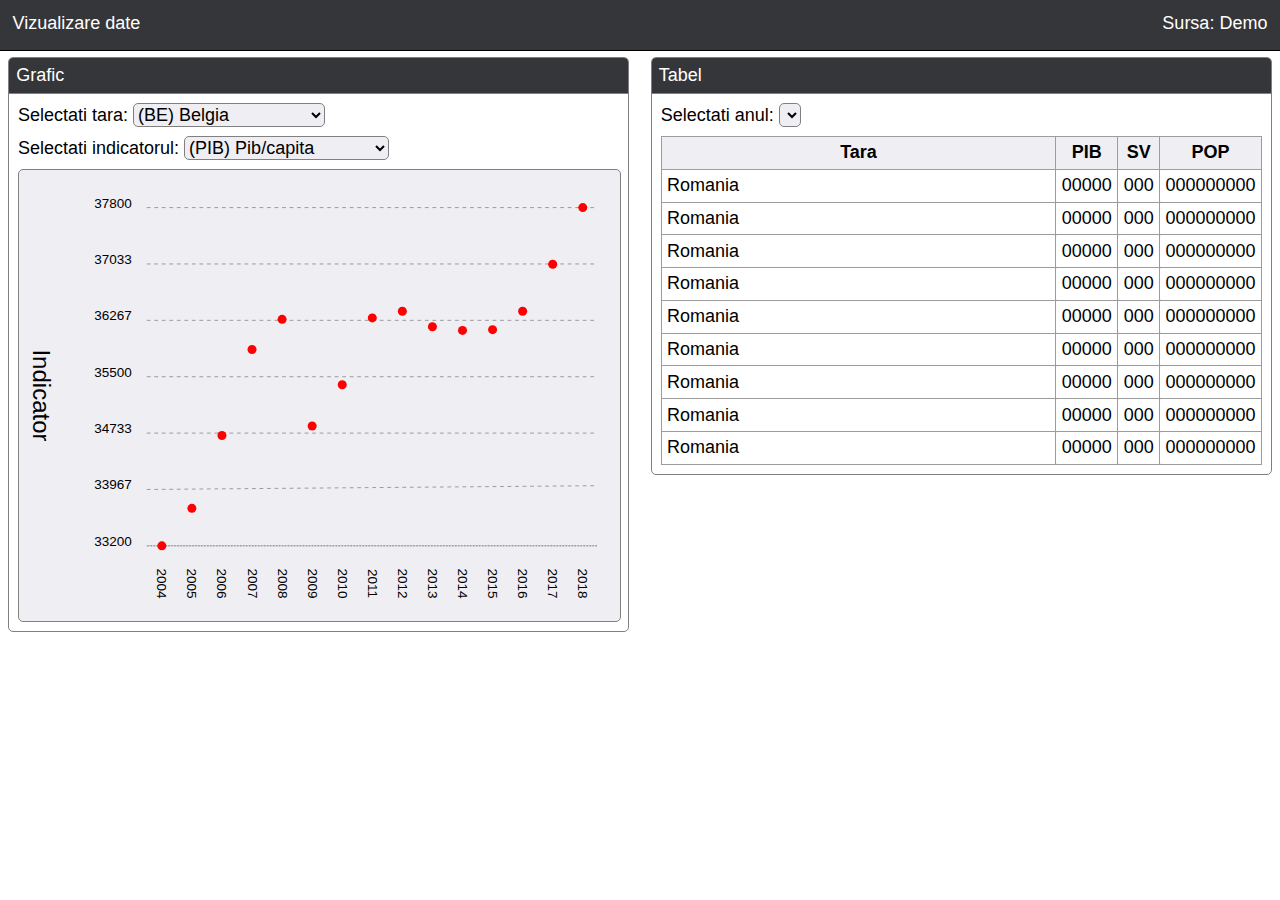
==== index.html @ eb5a077c "Initial commit" ====
<!DOCTYPE html>
<html>
    <head>
        <meta charset="utf-8">
        <meta name="viewport" content="width=device-width, initial-scale=1">

        <title>Proiect 3 MM - Vizualizare Date - Ciuca Marius Cosmin</title>
 
        <link rel="stylesheet" href="3_1078_CIUCA_Marius_Cosmin.css" />  
        <script type="text/javascript" src="3_1078_CIUCA_Marius_Cosmin.js"></script>  
    </head>
    <body> 
        <div class="statusBar">
            <p class="title">Vizualizare date</p>
            <p class="extraInfo">Sursa: <span id="dataSource">Demo</span></p>
        </div>
        <div class="statusBarSpacer"></div>

        <div class="card">
            <div class="card-header">Grafic</div> 
            <div class="card-body lineGraph">
                <label for="selectCountry">Selectati tara:</label>
                <select id="selectCountry" class="component">
                    <option value="BE">(BE) Belgia</option>
                    <option value="BG">(BG) Bulgaria</option>
                    <option value="CZ">(CZ) Republica Ceha</option>
                    <option value="DK">(DK) Danemarca</option>
                    <option value="DE">(DE) Germania</option>
                    <option value="EE">(EE) Estonia</option>
                    <option value="IE">(IE) Irlanda</option>
                    <option value="EL">(EL) Grecia</option>
                    <option value="ES">(ES) Spania</option>
                    <option value="FR">(FR) Franta</option>
                    <option value="HR">(HR) Croatia</option>
                    <option value="IT">(IT) Italia</option>
                    <option value="CY">(CY) Cipru</option>
                    <option value="LV">(LV) Letonia</option>
                    <option value="LT">(LT) Lituania</option>
                    <option value="LU">(LU) Luxemburg</option>
                    <option value="HU">(HU) Ungaria</option>
                    <option value="MT">(MT) Malta</option>
                    <option value="NL">(NL) Olanda</option>
                    <option value="AT">(AT) Austria</option>
                    <option value="PL">(PL) Polonia</option>
                    <option value="PT">(PT) Portugalia</option>
                    <option value="RO">(RO) Romania</option>
                    <option value="SI">(SI) Slovenia</option>
                    <option value="SK">(SK) Slovacia</option>
                    <option value="FI">(FI) Finlanda</option>
                    <option value="SE">(SE) Suedia</option>
                </select>
                <br/>
                
                <label for="selectCountry">Selectati indicatorul:</label>
                <select id="selectIndicator" class="component"> 
                    <option value="PIB">(PIB) Pib/capita</option>
                    <option value="SV">(SV) Speranta de viata</option>
                    <option value="POP">(POP) Populatia</option>
                </select>  

                <svg id="lineGraphSvg" viewBox="0 0 800 600" class="component graph">  
                    <g> 
                        <line class="level-grid" x1="170" x2="770" y1="50" y2="50"></line> 
                        <line class="level-grid" x1="170" x2="770" y1="125" y2="125"></line> 
                        <line class="level-grid" x1="170" x2="770" y1="200" y2="200"></line> 
                        <line class="level-grid" x1="170" x2="770" y1="275" y2="275"></line> 
                        <line class="level-grid" x1="170" x2="770" y1="350" y2="350"></line> 
                        <line class="level-grid" x1="170" x2="770" y1="425" y2="420"></line> 
                        <line class="base-grid" x1="170" x2="770" y1="500" y2="500"></line>
                    </g>
                    
                    <g class="y-labels">
                        <text x="150" y="50" >00000000</text>
                        <text x="150" y="125">0000000</text>
                        <text x="150" y="200">000000</text>
                        <text x="150" y="275">00000</text>
                        <text x="150" y="350">0000</text>
                        <text x="150" y="425">000</text>
                        <text x="150" y="500">0</text>
                        
                        <text x="30" y="300" class="y-title">Indicator</text>
                    </g>

                    <g class="x-labels">
                        <text x="190" y="550">0000</text>
                        <text x="230" y="550">0000</text>
                        <text x="270" y="550">0000</text>
                        <text x="310" y="550">0000</text>
                        <text x="350" y="550">0000</text>
                        <text x="390" y="550">0000</text>
                        <text x="430" y="550">0000</text>
                        <text x="470" y="550">0000</text>
                        <text x="510" y="550">0000</text>
                        <text x="550" y="550">0000</text>
                        <text x="590" y="550">0000</text>
                        <text x="630" y="550">0000</text>
                        <text x="670" y="550">0000</text>
                        <text x="710" y="550">0000</text>
                        <text x="750" y="550">0000</text> 
                    </g>

                    <polyline class="data-line" 
                        points="
                        190,500
                        230,500
                        270,500
                        310,500
                        350,500
                        390,500
                        430,500
                        470,500
                        510,500
                        550,500
                        590,500
                        630,500
                        670,500
                        710,500
                        750,500" />
        
                    <g id="lineGraphPoints" class="data-points"> 
                        <circle cx="190" cy="500" r="6"></circle>
                        <circle cx="230" cy="500" r="6"></circle>
                        <circle cx="270" cy="500" r="6"></circle>
                        <circle cx="310" cy="500" r="6"></circle>
                        <circle cx="350" cy="500" r="6"></circle>
                        <circle cx="390" cy="500" r="6"></circle>
                        <circle cx="430" cy="500" r="6"></circle>
                        <circle cx="470" cy="500" r="6"></circle>
                        <circle cx="510" cy="500" r="6"></circle>
                        <circle cx="550" cy="500" r="6"></circle>
                        <circle cx="590" cy="500" r="6"></circle>
                        <circle cx="630" cy="500" r="6"></circle>
                        <circle cx="670" cy="500" r="6"></circle>
                        <circle cx="710" cy="500" r="6"></circle>
                        <circle cx="750" cy="500" r="6"></circle>
                    </g>  
                    
                    <polyline class="data-line-zone" 
                        points="
                        190,500
                        230,500
                        270,500
                        310,500
                        350,500
                        390,500
                        430,500
                        470,500
                        510,500
                        550,500
                        590,500
                        630,500
                        670,500
                        710,500
                        750,500" />

                    <text class="tool-tip" id="lineGraphToolTip" x="190" y="500">xcvb</text>
                
                </svg>
            </div>
        </div>
 
        <div class="card right-card">
            <div class="card-header">Tabel</div> 
            <div class="card-body scrollable"> 
                <label for="selectYear">Selectati anul:</label>
                <select id="selectYear" class="component"></select>  
                
                <table class="component table"> 
                    <thead>
                        <tr>
                            <th>Tara</th>
                            <th>PIB</th>
                            <th>SV</th>
                            <th>POP</th>
                        </tr>
                    </thead> 
                    <tbody>
                        <tr>
                            <td>Romania</td>
                            <td class="table-number">00000</td> 
                            <td class="table-number">000</td> 
                            <td class="table-number">000000000</td> 
                        </tr>
                        <tr>
                            <td>Romania</td>
                            <td class="table-number">00000</td> 
                            <td class="table-number">000</td> 
                            <td class="table-number">000000000</td> 
                        </tr>
                        <tr>
                            <td>Romania</td>
                            <td class="table-number">00000</td> 
                            <td class="table-number">000</td> 
                            <td class="table-number">000000000</td> 
                        </tr>
                        <tr>
                            <td>Romania</td>
                            <td class="table-number">00000</td> 
                            <td class="table-number">000</td> 
                            <td class="table-number">000000000</td> 
                        </tr>
                        <tr>
                            <td>Romania</td>
                            <td class="table-number">00000</td> 
                            <td class="table-number">000</td> 
                            <td class="table-number">000000000</td> 
                        </tr>
                        <tr>
                            <td>Romania</td>
                            <td class="table-number">00000</td> 
                            <td class="table-number">000</td> 
                            <td class="table-number">000000000</td> 
                        </tr>
                        <tr>
                            <td>Romania</td>
                            <td class="table-number">00000</td> 
                            <td class="table-number">000</td> 
                            <td class="table-number">000000000</td> 
                        </tr>
                        <tr>
                            <td>Romania</td>
                            <td class="table-number">00000</td> 
                            <td class="table-number">000</td> 
                            <td class="table-number">000000000</td> 
                        </tr>
                        <tr>
                            <td>Romania</td>
                            <td class="table-number">00000</td> 
                            <td class="table-number">000</td> 
                            <td class="table-number">000000000</td> 
                        </tr>
                    </tbody>
                </table>
            </div>
        </div>
    </body>
</html>
---- 3_1078_CIUCA_Marius_Cosmin.css ----
* {
    font-family: Verdana, Geneva, Tahoma, sans-serif;
    font-size: large;
}

.statusBar{
    z-index: 999;
    border-bottom: 1px solid black;

    color:white;
    background-color: #35363A;
    position: fixed;
    top:0;
    left:0;
    right:0;
    overflow: hidden;
    height: 1.4em;

    padding: 0.7em;
}
.statusBar * {
    display: inline;
    margin: 0;
}
.statusBar .extraInfo {
    float: right;
}
.statusBarSpacer{
    height: 2.7em;
} 
@media only screen and (max-width: 320px) { 
    .statusBar{
        height: 2.0em;
    }
    .statusBarSpacer{
        height: 4em;
    } 
    .statusBar .extraInfo {
        float: none;
        display: block;
        text-align: right;
    }
}



.card{
    display: inline-block;
    border: 1px solid gray;
    border-radius: 5px;
    background-color: white; 
    overflow: hidden;
    margin-bottom: 2em;

    width:49%; 
}
.card-header{
    border-bottom: 1px solid gray;  
    background-color: #35363A;
    color:white; 
    padding: 0.4em;
}
.card-body{  
    position: relative;
    padding: 0.5em; 
    padding-bottom: 0;

    overflow-x: scroll;
}
.card-body select{ 
    width: auto; 
} 
.card-body #lineGraphSvg{
    width: 100%;
    display: block;
}   
.right-card{
    float: right; 
} 
@media only screen and (max-width: 1020px) { 
    .card{ 
        margin: 0 auto;
        margin-bottom: 2em;
        width: 600px;
        display: block;
    }
    .right-card{
        float: unset;  
    } 
}
@media only screen and (max-width: 690px) { 
    .card{  
        width: 100%;
        display: block;
    }
    .right-card{
        float: unset;  
    } 
}


.component {   
    margin: 0 0 0.5em 0;
    padding: 0;
    border: 1px solid gray;
    border-radius: 5px;
    background-color: #EFEEF3; 
    border-collapse: collapse;
}

 

.graph .x-labels {
    writing-mode: vertical-rl; 
    text-anchor: middle;
} 
.graph .y-labels {
    writing-mode: horizontal-tb;  
    text-anchor: end;
} 
.graph .x-title { 
    font-size: xx-large; 
    text-anchor: middle;

    writing-mode: horizontal-tb; 
} 
.graph .y-title { 
    font-size: xx-large; 
    text-anchor: middle;
 
    writing-mode: vertical-rl; 
}
 
.graph .base-grid {
    stroke: gray;
    stroke-dasharray: 1;
    stroke-width: 2;
} 
.graph .level-grid {
    stroke: gray;
    stroke-dasharray: 5;
    stroke-width: 1;
} 


.data-points {   
    opacity: 0%;
}
.data-points circle {
    transition: all 1s ease;
    fill: red; 
} 
.tool-tip{ 
    fill: gray;
    text-anchor: middle;
    border: 1px solid gray;
    transform: translateY(-1em);
    
    transition: all 0.5s ease;
    opacity: 0%;
}
.data-line {
    fill: none;
    stroke: lightcoral;
    stroke-width: 3;   
 
    opacity: 0%;
} 
.data-line-zone {
    fill: none;
    stroke: lightblue;
    stroke-width: 50;   
 
    opacity: 0%;
} 




.table {
    width:100%;
}
.table td, .table th{
    border: 1px solid rgb(156, 156, 156);
    border-radius: 3px;
    padding: 0.3rem;
    overflow: hidden;
} 
.table tbody tr{
    background-color: white;
} 
.table tbody tr:hover {
    color: red; 
    cursor: default;
}
.table .table-number{
    text-align: right;
    width: 1px;
}
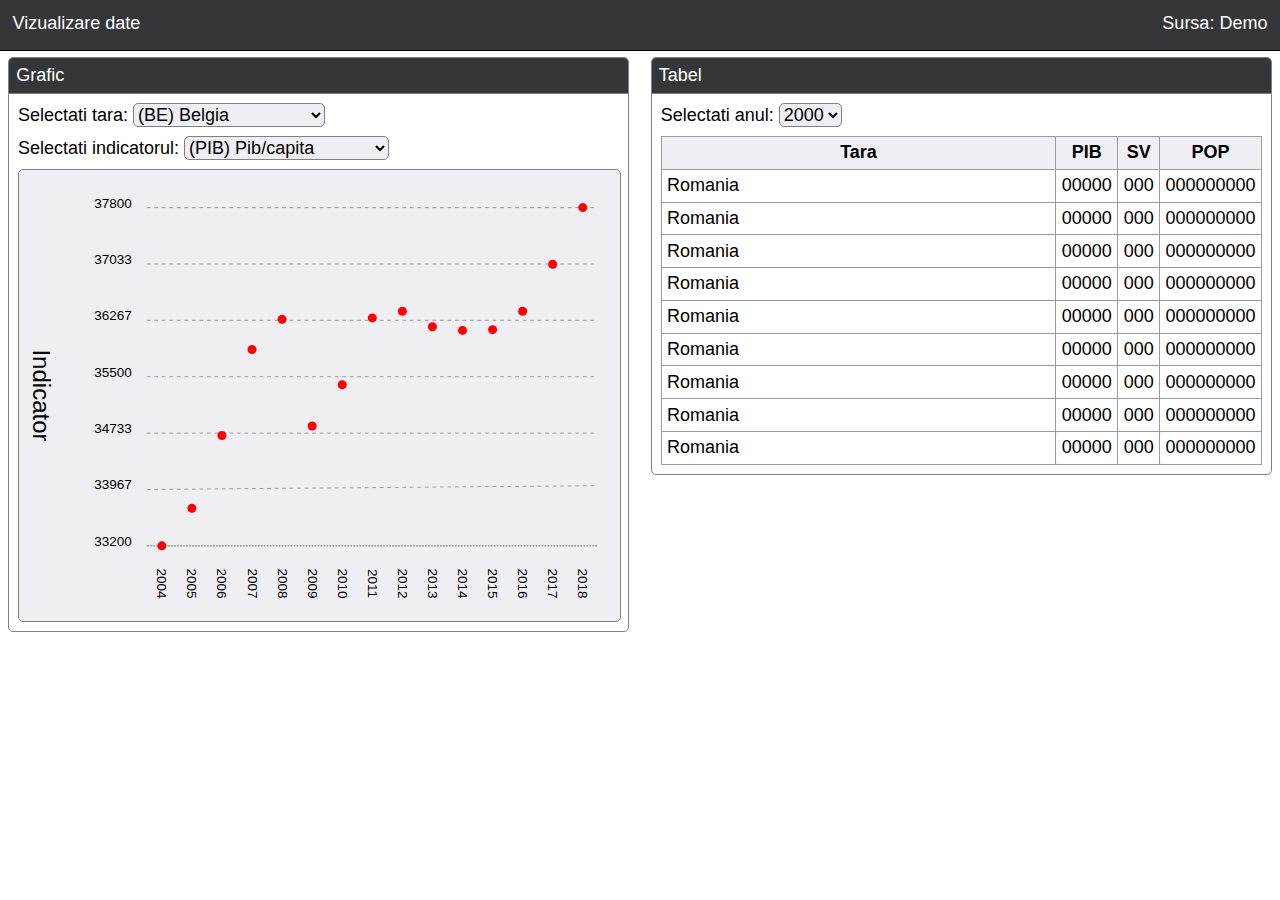
==== commit f67aa557: "Added a list of allowed countries" ====
--- a/index.html
+++ b/index.html
@@ -20,43 +20,11 @@
             <div class="card-header">Grafic</div> 
             <div class="card-body lineGraph">
                 <label for="selectCountry">Selectati tara:</label>
-                <select id="selectCountry" class="component">
-                    <option value="BE">(BE) Belgia</option>
-                    <option value="BG">(BG) Bulgaria</option>
-                    <option value="CZ">(CZ) Republica Ceha</option>
-                    <option value="DK">(DK) Danemarca</option>
-                    <option value="DE">(DE) Germania</option>
-                    <option value="EE">(EE) Estonia</option>
-                    <option value="IE">(IE) Irlanda</option>
-                    <option value="EL">(EL) Grecia</option>
-                    <option value="ES">(ES) Spania</option>
-                    <option value="FR">(FR) Franta</option>
-                    <option value="HR">(HR) Croatia</option>
-                    <option value="IT">(IT) Italia</option>
-                    <option value="CY">(CY) Cipru</option>
-                    <option value="LV">(LV) Letonia</option>
-                    <option value="LT">(LT) Lituania</option>
-                    <option value="LU">(LU) Luxemburg</option>
-                    <option value="HU">(HU) Ungaria</option>
-                    <option value="MT">(MT) Malta</option>
-                    <option value="NL">(NL) Olanda</option>
-                    <option value="AT">(AT) Austria</option>
-                    <option value="PL">(PL) Polonia</option>
-                    <option value="PT">(PT) Portugalia</option>
-                    <option value="RO">(RO) Romania</option>
-                    <option value="SI">(SI) Slovenia</option>
-                    <option value="SK">(SK) Slovacia</option>
-                    <option value="FI">(FI) Finlanda</option>
-                    <option value="SE">(SE) Suedia</option>
-                </select>
+                <select id="selectCountry" class="component"></select>
                 <br/>
                 
                 <label for="selectCountry">Selectati indicatorul:</label>
-                <select id="selectIndicator" class="component"> 
-                    <option value="PIB">(PIB) Pib/capita</option>
-                    <option value="SV">(SV) Speranta de viata</option>
-                    <option value="POP">(POP) Populatia</option>
-                </select>  
+                <select id="selectIndicator" class="component"></select>  
 
                 <svg id="lineGraphSvg" viewBox="0 0 800 600" class="component graph">  
                     <g> 
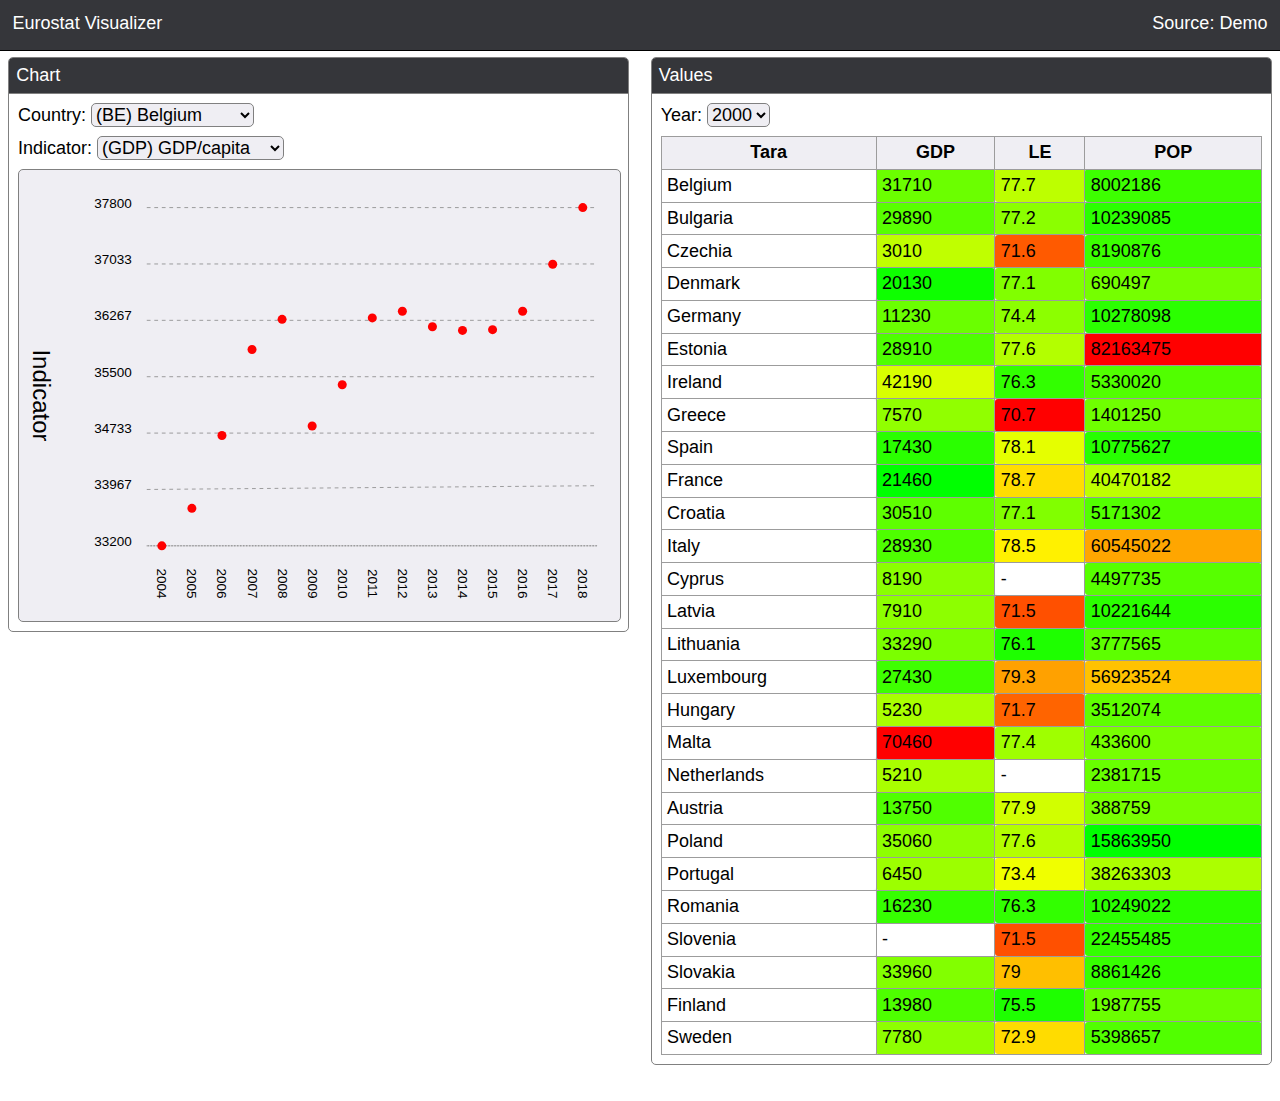
==== commit 0e9f2df7: "Renamed files" ====
--- a/index.html
+++ b/index.html
@@ -4,30 +4,30 @@
         <meta charset="utf-8">
         <meta name="viewport" content="width=device-width, initial-scale=1">
 
-        <title>Proiect 3 MM - Vizualizare Date - Ciuca Marius Cosmin</title>
+        <title>Eurostat Visualizer - Ciuca Marius Cosmin</title>
  
-        <link rel="stylesheet" href="3_1078_CIUCA_Marius_Cosmin.css" />  
-        <script type="text/javascript" src="3_1078_CIUCA_Marius_Cosmin.js"></script>  
+        <link rel="stylesheet" href="index.css" />  
+        <script type="text/javascript" src="index.js"></script>  
     </head>
     <body> 
         <div class="statusBar">
-            <p class="title">Vizualizare date</p>
-            <p class="extraInfo">Sursa: <span id="dataSource">Demo</span></p>
+            <p class="title">Eurostat Visualizer</p>
+            <p class="extraInfo">Source: <span id="dataSource">Demo</span></p>
         </div>
         <div class="statusBarSpacer"></div>
 
         <div class="card">
-            <div class="card-header">Grafic</div> 
+            <div class="card-header">Chart</div> 
             <div class="card-body lineGraph">
-                <label for="selectCountry">Selectati tara:</label>
+                <label for="selectCountry">Country:</label>
                 <select id="selectCountry" class="component"></select>
                 <br/>
                 
-                <label for="selectCountry">Selectati indicatorul:</label>
+                <label for="selectCountry">Indicator:</label>
                 <select id="selectIndicator" class="component"></select>  
 
                 <svg id="lineGraphSvg" viewBox="0 0 800 600" class="component graph">  
-                    <g> 
+                    <g class="base-lines"> 
                         <line class="level-grid" x1="170" x2="770" y1="50" y2="50"></line> 
                         <line class="level-grid" x1="170" x2="770" y1="125" y2="125"></line> 
                         <line class="level-grid" x1="170" x2="770" y1="200" y2="200"></line> 
@@ -121,82 +121,34 @@
                         710,500
                         750,500" />
 
-                    <text class="tool-tip" id="lineGraphToolTip" x="190" y="500">xcvb</text>
+                    <text class="tool-tip" id="lineGraphToolTip" x="190" y="500">????</text>
                 
                 </svg>
             </div>
         </div>
  
         <div class="card right-card">
-            <div class="card-header">Tabel</div> 
+            <div class="card-header">Values</div> 
             <div class="card-body scrollable"> 
-                <label for="selectYear">Selectati anul:</label>
+                <label for="selectYear">Year:</label>
                 <select id="selectYear" class="component"></select>  
                 
-                <table class="component table"> 
+                <table class="component table" id="indicatorsTable"> 
                     <thead>
                         <tr>
-                            <th>Tara</th>
-                            <th>PIB</th>
-                            <th>SV</th>
-                            <th>POP</th>
+                            <th>Country</th>
+                            <th>Indicator 1</th>
+                            <th>Indicator 2</th>
+                            <th>Indicator 3</th> 
                         </tr>
                     </thead> 
                     <tbody>
                         <tr>
-                            <td>Romania</td>
+                            <td>Country 1</td>
                             <td class="table-number">00000</td> 
                             <td class="table-number">000</td> 
                             <td class="table-number">000000000</td> 
-                        </tr>
-                        <tr>
-                            <td>Romania</td>
-                            <td class="table-number">00000</td> 
-                            <td class="table-number">000</td> 
-                            <td class="table-number">000000000</td> 
-                        </tr>
-                        <tr>
-                            <td>Romania</td>
-                            <td class="table-number">00000</td> 
-                            <td class="table-number">000</td> 
-                            <td class="table-number">000000000</td> 
-                        </tr>
-                        <tr>
-                            <td>Romania</td>
-                            <td class="table-number">00000</td> 
-                            <td class="table-number">000</td> 
-                            <td class="table-number">000000000</td> 
-                        </tr>
-                        <tr>
-                            <td>Romania</td>
-                            <td class="table-number">00000</td> 
-                            <td class="table-number">000</td> 
-                            <td class="table-number">000000000</td> 
-                        </tr>
-                        <tr>
-                            <td>Romania</td>
-                            <td class="table-number">00000</td> 
-                            <td class="table-number">000</td> 
-                            <td class="table-number">000000000</td> 
-                        </tr>
-                        <tr>
-                            <td>Romania</td>
-                            <td class="table-number">00000</td> 
-                            <td class="table-number">000</td> 
-                            <td class="table-number">000000000</td> 
-                        </tr>
-                        <tr>
-                            <td>Romania</td>
-                            <td class="table-number">00000</td> 
-                            <td class="table-number">000</td> 
-                            <td class="table-number">000000000</td> 
-                        </tr>
-                        <tr>
-                            <td>Romania</td>
-                            <td class="table-number">00000</td> 
-                            <td class="table-number">000</td> 
-                            <td class="table-number">000000000</td> 
-                        </tr>
+                        </tr> 
                     </tbody>
                 </table>
             </div>
--- a/index.css
+++ b/index.css
@@ -0,0 +1,200 @@
+* {
+    font-family: Verdana, Geneva, Tahoma, sans-serif;
+    font-size: large;
+}
+
+.statusBar{
+    z-index: 999;
+    border-bottom: 1px solid black;
+
+    color:white;
+    background-color: #35363A;
+    position: fixed;
+    top:0;
+    left:0;
+    right:0;
+    overflow: hidden;
+    height: 1.4em;
+
+    padding: 0.7em;
+}
+.statusBar * {
+    display: inline;
+    margin: 0;
+}
+.statusBar .extraInfo {
+    float: right;
+}
+.statusBarSpacer{
+    height: 2.7em;
+} 
+@media only screen and (max-width: 320px) { 
+    .statusBar{
+        height: 2.0em;
+    }
+    .statusBarSpacer{
+        height: 4em;
+    } 
+    .statusBar .extraInfo {
+        float: none;
+        display: block;
+        text-align: right;
+    }
+}
+
+
+
+.card{
+    display: inline-block;
+    border: 1px solid gray;
+    border-radius: 5px;
+    background-color: white; 
+    overflow: hidden;
+    margin-bottom: 2em;
+
+    width:49%; 
+}
+.card-header{
+    border-bottom: 1px solid gray;  
+    background-color: #35363A;
+    color:white; 
+    padding: 0.4em;
+}
+.card-body{  
+    position: relative;
+    padding: 0.5em; 
+    padding-bottom: 0;
+
+    overflow-x: scroll;
+}
+.card-body select{ 
+    width: auto; 
+} 
+.card-body #lineGraphSvg{
+    width: 100%;
+    display: block;
+}   
+.right-card{
+    float: right; 
+} 
+@media only screen and (max-width: 1020px) { 
+    .card{ 
+        margin: 0 auto;
+        margin-bottom: 2em;
+        width: 600px;
+        display: block;
+    }
+    .right-card{
+        float: unset;  
+    } 
+}
+@media only screen and (max-width: 690px) { 
+    .card{  
+        width: 100%;
+        display: block;
+    }
+    .right-card{
+        float: unset;  
+    } 
+}
+
+
+.component {   
+    margin: 0 0 0.5em 0;
+    padding: 0;
+    border: 1px solid gray;
+    border-radius: 5px;
+    background-color: #EFEEF3; 
+    border-collapse: collapse;
+}
+
+ 
+
+.graph .x-labels {
+    writing-mode: vertical-rl; 
+    text-anchor: middle;
+} 
+.graph .y-labels {
+    writing-mode: horizontal-tb;  
+    text-anchor: end;
+} 
+.graph .x-title { 
+    font-size: xx-large; 
+    text-anchor: middle;
+
+    writing-mode: horizontal-tb; 
+} 
+.graph .y-title { 
+    font-size: xx-large; 
+    text-anchor: middle;
+ 
+    writing-mode: vertical-rl; 
+}
+ 
+.graph .base-grid {
+    stroke: gray;
+    stroke-dasharray: 1;
+    stroke-width: 2;
+} 
+.graph .level-grid {
+    stroke: gray;
+    stroke-dasharray: 5;
+    stroke-width: 1;
+} 
+
+
+.data-points {   
+    opacity: 0%;
+}
+.data-points circle {
+    transition: all 1s ease;
+    fill: red; 
+} 
+.tool-tip{ 
+    fill: black;
+    text-anchor: middle;
+    border: 1px solid gray;
+    transform: translateY(-1em);
+    
+    transition: all 0.5s ease;
+    opacity: 0%;
+}
+.data-line {
+    fill: none;
+    stroke: lightcoral;
+    stroke-width: 3;   
+ 
+    opacity: 0%;
+} 
+.data-line-zone {
+    fill: none;
+    stroke: lightblue;
+    stroke-width: 50;   
+ 
+    opacity: 0%;
+} 
+
+
+
+
+.table {
+    width:100%;
+    white-space:nowrap;
+}
+.table td, .table th{
+    border: 1px solid rgb(156, 156, 156);
+    border-radius: 3px;
+    padding: 0.3rem;
+    overflow: hidden; 
+} 
+.table tbody tr{
+    background-color: white;
+} 
+.table tbody tr:hover {
+    color: rgb(79, 79, 255); 
+    cursor: default; 
+}
+.table .table-number{
+    text-align: right;
+    width: 1px;
+}